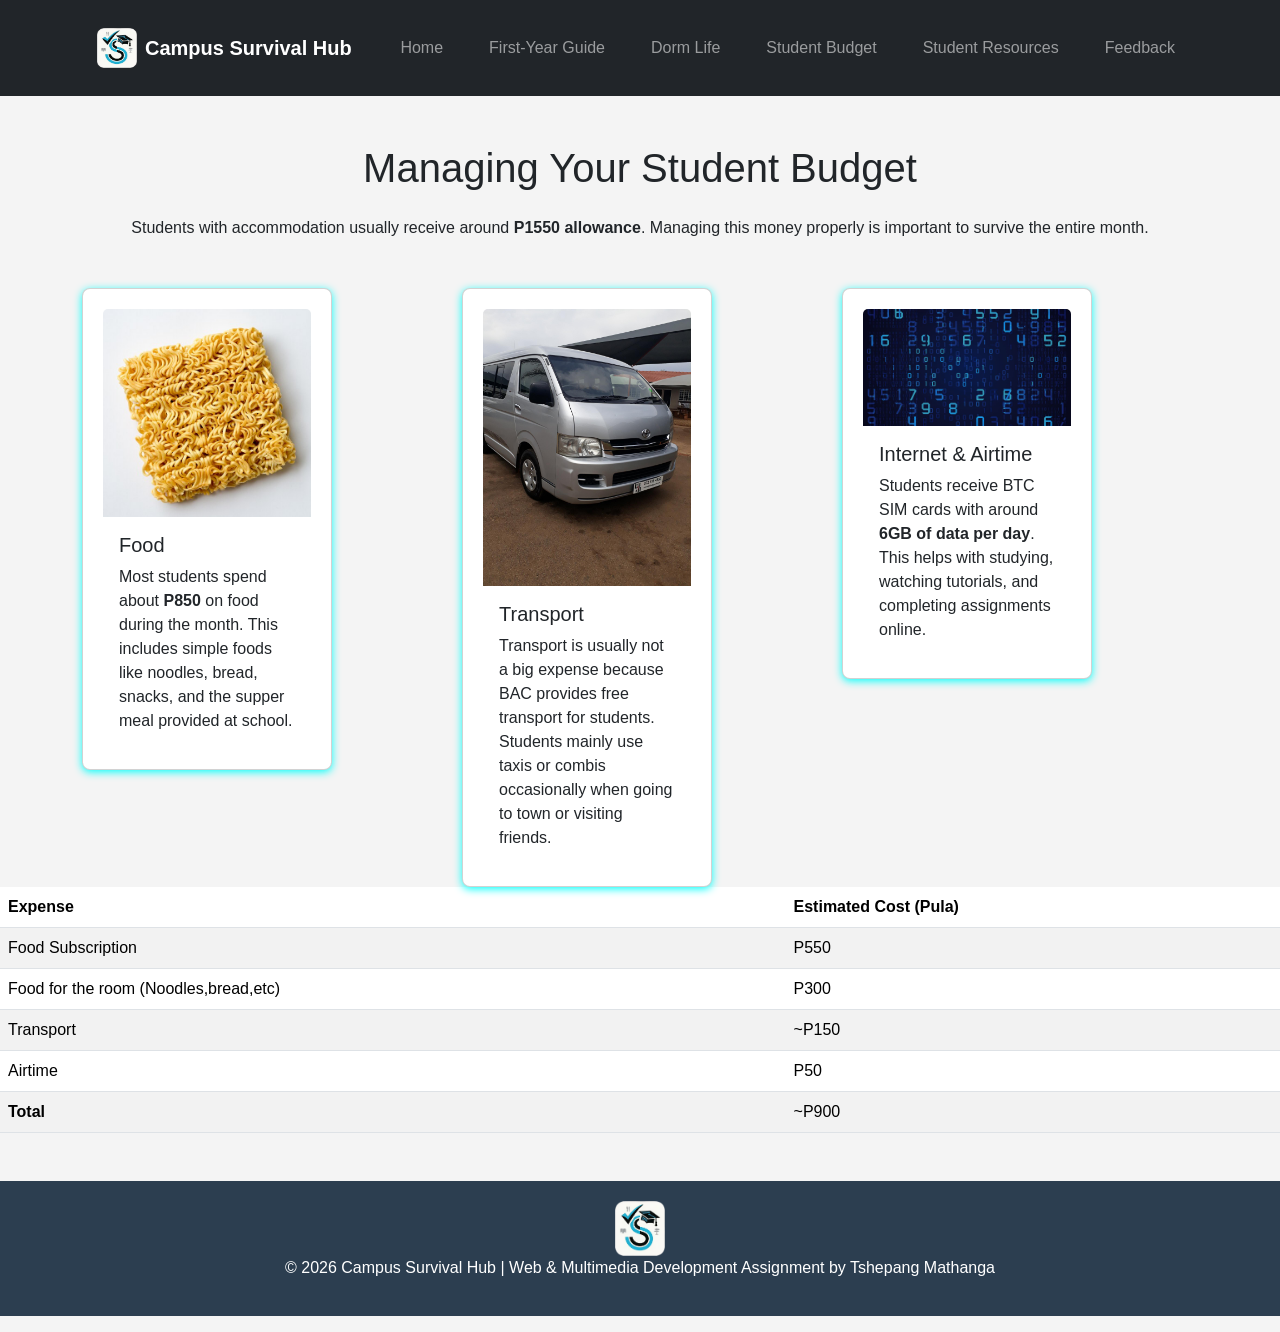
==== budget.html @ 30d9d2fe "removed search bar its pretty useless" ====
<!DOCTYPE html>
<html lang="en">

<head>
<meta charset="UTF-8">
<link rel="icon" type="image/jpg" href="images/mylogo.jpg">
<title>Student Budget | Campus Survival Hub</title>

<link href="https://cdn.jsdelivr.net/npm/bootstrap@5.3.2/dist/css/bootstrap.min.css" rel="stylesheet">

<link rel="stylesheet" href="css/style.css">
</head>

<body>

<nav class="navbar navbar-expand-lg navbar-dark bg-dark">
<div class="container">

<a class="navbar-brand d-flex align-items-center" href="index.html">
<img src="images/mylogo.jpg" alt="Logo" width="40" height="40" class="me-2">
Campus Survival Hub
</a>

<button class="navbar-toggler" type="button" data-bs-toggle="collapse" data-bs-target="#navbarNav">
<span class="navbar-toggler-icon"></span>
</button>

<div class="collapse navbar-collapse" id="navbarNav">
<ul class="navbar-nav ms-auto">

<li class="nav-item">
<a class="nav-link" href="index.html">Home</a>
</li>

<li class="nav-item">
<a class="nav-link" href="firstyears.html">First-Year Guide</a>
</li>

<li class="nav-item">
<a class="nav-link" href="dormlife.html">Dorm Life</a>
</li>

<li class="nav-item">
<a class="nav-link" href="budget.html">Student Budget</a>
</li>

<li class="nav-item">
<a class="nav-link" href="resources.html">Student Resources</a>
</li>
<li class="nav-item">
<a class="nav-link" href="feedback.html">Feedback</a>
</li>
</ul>

</div>

</div>
</nav>

<div class="container mt-5">

<h1 class="text-center mb-4">Managing Your Student Budget</h1>

<p class="text-center">
Students with accommodation usually receive around <strong>P1550 allowance</strong>. 
Managing this money properly is important to survive the entire month.
</p>

<div class="row mt-5">

<div class="col-md-4">

<div class="card">
<img src="images/noodles.jpg" class="card-img-top" alt="Student food">

<div class="card-body">
<h5 class="card-title">Food</h5>
<p class="card-text">
Most students spend about <strong>P850</strong> on food during the month. 
This includes simple foods like noodles, bread, snacks, and the supper meal provided at school.
</p>
</div>

</div>

</div>

<div class="col-md-4">

<div class="card">
<img src="images/bus.jpg" class="card-img-top" alt="Transport">

<div class="card-body">
<h5 class="card-title">Transport</h5>
<p class="card-text">
Transport is usually not a big expense because BAC provides free transport for students. 
Students mainly use taxis or combis occasionally when going to town or visiting friends.
</p>
</div>

</div>

</div>

<div class="col-md-4">

<div class="card">
<img src="images/data.jpg" class="card-img-top" alt="Internet">

<div class="card-body">
<h5 class="card-title">Internet & Airtime</h5>
<p class="card-text">
Students receive BTC SIM cards with around <strong>6GB of data per day</strong>. 
This helps with studying, watching tutorials, and completing assignments online.
</p>
</div>

</div>

</div>

</div>
</div>
<section>
<div>
<table class="table table-striped">

<thead>
<tr>
<th>Expense</th>
<th>Estimated Cost (Pula)</th>
</tr>
</thead>

<tbody>
<tr>
<td>Food Subscription</td>
<td>P550</td>
</tr>

<tr>
<td>Food for the room (Noodles,bread,etc)</td>
<td>P300</td>
</tr>

<tr>
<td>Transport</td>
<td>~P150</td>
</tr>

<tr>
<td>Airtime</td>
<td>P50</td>
</tr>
<tr>
<td><strong>Total</strong></td>
<td>~P900</td>
</tr>

</tbody>

</table>
</div>
</section>
<footer class="text-center mt-5 mb-3">
    <img src="images/mylogo.jpg" width="50">
<p>© 2026 Campus Survival Hub | Web & Multimedia Development Assignment by Tshepang Mathanga</p>
</footer>

<script src="https://cdn.jsdelivr.net/npm/bootstrap@5.3.2/dist/js/bootstrap.bundle.min.js"></script>
<button onclick="topFunction()" id="topBtn" title="Go to top">↑</button>
<script src="script.js"></script>
</body>

</html>
---- css/style.css ----
body{
    font-family: Arial, sans-serif;
    margin:0;
    background:#f4f4f4;
}

header{
    background:#2c3e50;
    color:white;
    text-align:center;
    padding:30px;
}

nav{
background:#2c3e50;
padding:15px;
text-align:center;

position:sticky;
top:0;
z-index:1000;
}

nav a{
    color:white;
    margin:15px;
    text-decoration:none;
    font-weight:bold;
}

nav a:hover{
    color:#f1c40f;
}

.hero{
    text-align:center;
    padding:60px;
    background:#ecf0f1;
}

.content{
    display:flex;
    justify-content:center;
    gap:20px;
    padding:40px;
}

.card{
    background:white;
    padding:20px;
    width:250px;
    border-radius:8px;
    box-shadow:0 2px 8px rgb(0, 255, 251);
}

footer{
    background:#2c3e50;
    color:white;
    text-align:center;
    padding:20px;
    margin-top:40px;
}
.hero{
position:relative;
text-align:center;
color:white;
}

.hero img{
width:100%;
height:550px;
object-fit:cover;
filter:brightness(60%);
}

.hero-text{
position:absolute;
top:50%;
left:50%;
transform:translate(-50%,-50%);
}

.hero-text h2{
font-size:40px;
margin-bottom:10px;
}

.hero-text p{
font-size:18px;
}
.card h3{
font-size:20px;
margin-bottom:10px;
}
.tip{
background:#ecf0f1;
padding:40px;
text-align:center;
margin:40px;
border-radius:10px;
}

.tip h2{
margin-bottom:15px;
}
.hero{
background-image: url("../images/campus.jpg");
background-size: cover;
background-position: center;
padding: 120px 20px;
}
#topBtn{
display:none;
position:fixed;
bottom:30px;
right:30px;
z-index:99;
border:none;
outline:none;
background-color:#0d6efd;
color:white;
cursor:pointer;
padding:12px 16px;
border-radius:8px;
font-size:18px;
}

#topBtn:hover{
background-color:#333;
}
.card:hover{
transform: scale(1.05);
transition: 0.3s;
}
#tipBox{
    font-size: 18px;
    font-weight: 500;
}
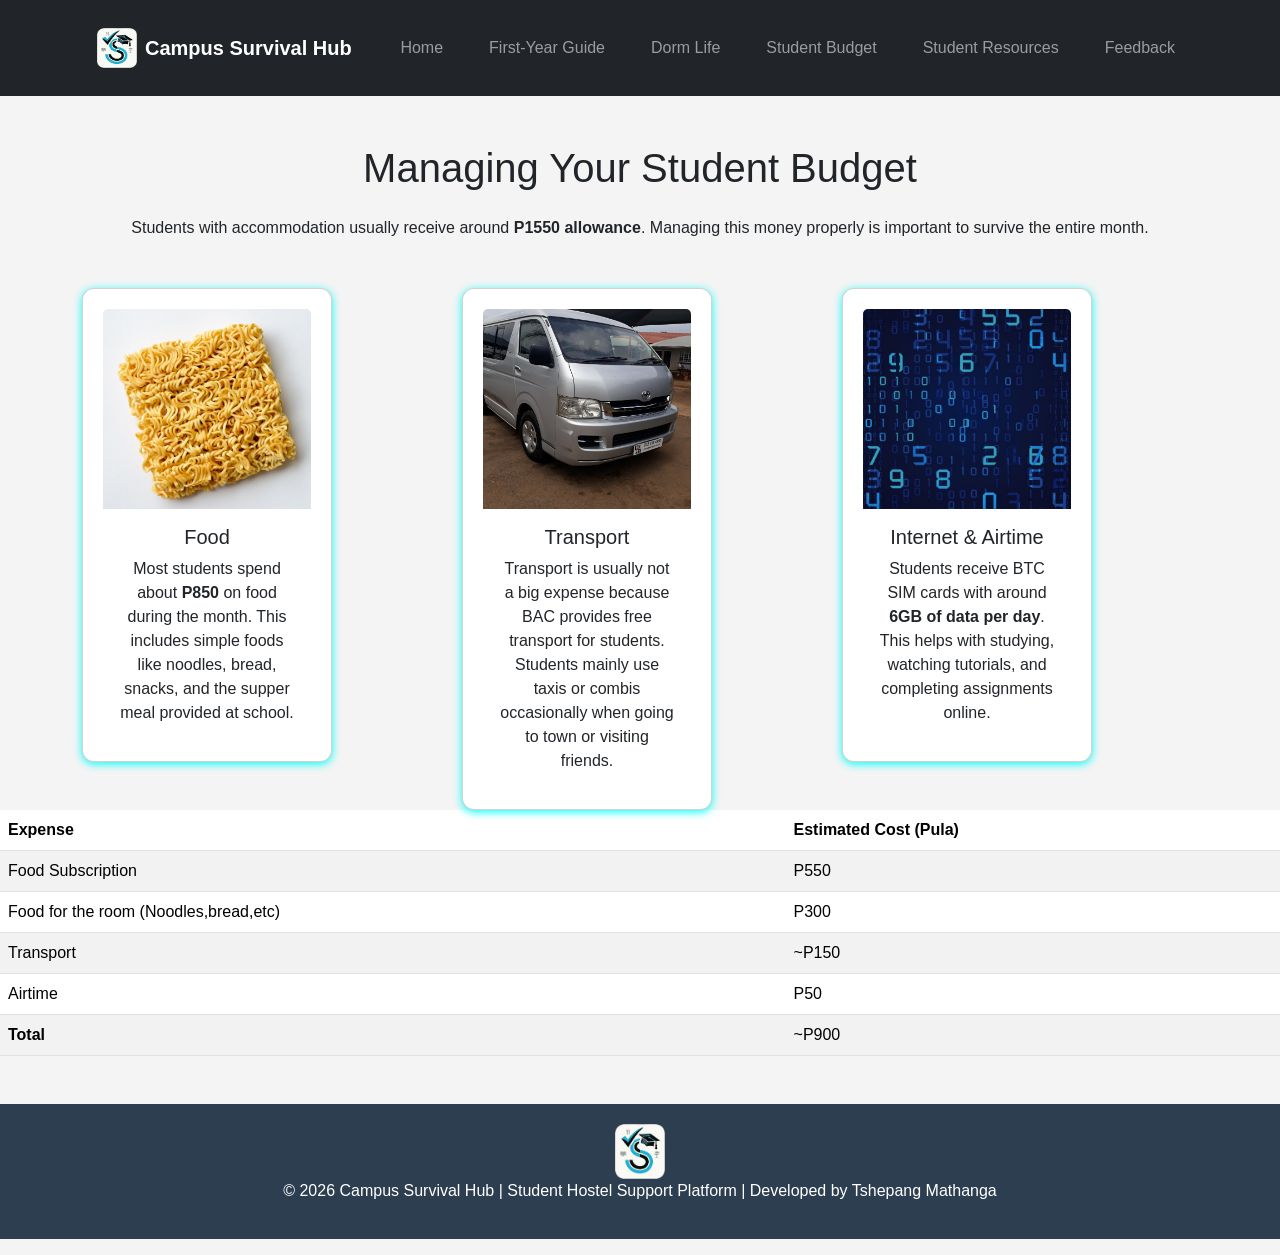
==== commit 05789875: "adjusted the index and first year page so that its not bac heavy as KB sugessted" ====
--- a/budget.html
+++ b/budget.html
@@ -2,6 +2,7 @@
 <html lang="en">
 
 <head>
+<meta name="viewport" content="width=device-width, initial-scale=1.0">
 <meta charset="UTF-8">
 <link rel="icon" type="image/jpg" href="images/mylogo.jpg">
 <title>Student Budget | Campus Survival Hub</title>
@@ -164,7 +165,7 @@
 </section>
 <footer class="text-center mt-5 mb-3">
     <img src="images/mylogo.jpg" width="50">
-<p>© 2026 Campus Survival Hub | Web & Multimedia Development Assignment by Tshepang Mathanga</p>
+<p>© 2026 Campus Survival Hub | Student Hostel Support Platform | Developed by Tshepang Mathanga</p>
 </footer>
 
 <script src="https://cdn.jsdelivr.net/npm/bootstrap@5.3.2/dist/js/bootstrap.bundle.min.js"></script>
--- a/css/style.css
+++ b/css/style.css
@@ -1,6 +1,6 @@
 body{
     font-family: Arial, sans-serif;
-    margin:0;
+    margin: 0px;
     background:#f4f4f4;
 }
 
@@ -135,4 +135,15 @@
 #tipBox{
     font-size: 18px;
     font-weight: 500;
-}+}
+.card{
+word-wrap: break-word;
+}
+.card img{
+height:200px;
+object-fit:cover;
+}
+.card {
+text-align: center;
+border-radius: 12px;
+}
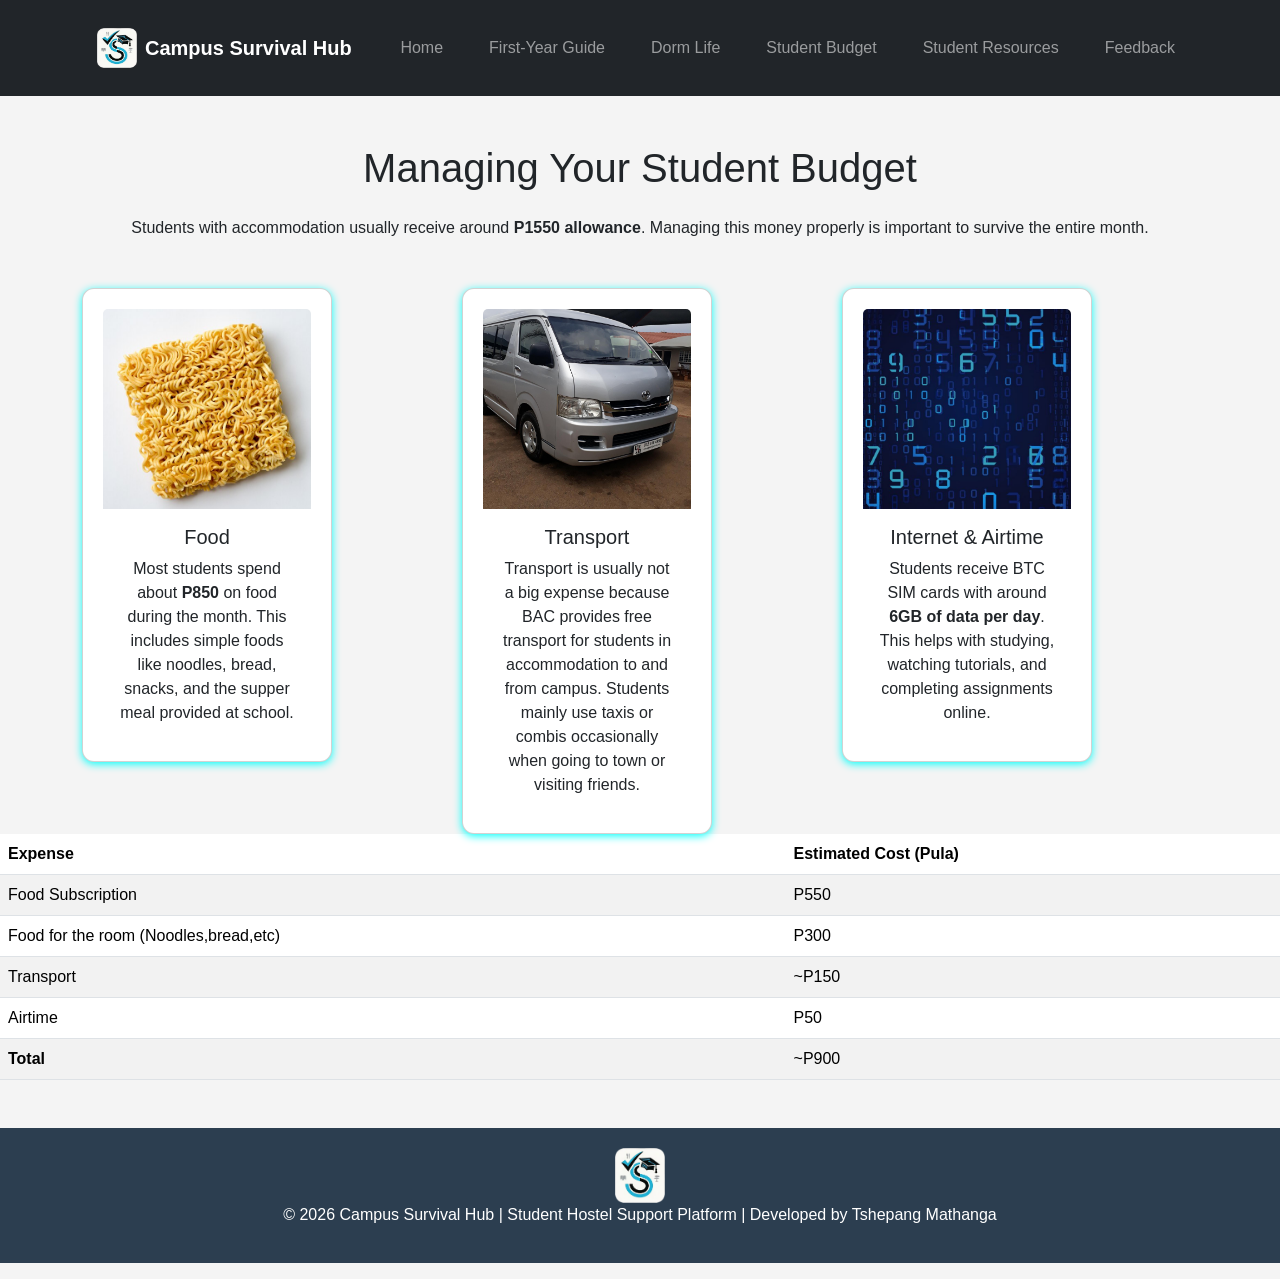
==== commit c4417a26: "fixed a few stuff" ====
--- a/budget.html
+++ b/budget.html
@@ -94,7 +94,7 @@
 <div class="card-body">
 <h5 class="card-title">Transport</h5>
 <p class="card-text">
-Transport is usually not a big expense because BAC provides free transport for students. 
+Transport is usually not a big expense because BAC provides free transport for students in accommodation to and from campus. 
 Students mainly use taxis or combis occasionally when going to town or visiting friends.
 </p>
 </div>
@@ -124,6 +124,7 @@
 </div>
 <section>
 <div>
+
 <table class="table table-striped">
 
 <thead>
--- a/css/style.css
+++ b/css/style.css
@@ -147,3 +147,39 @@
 text-align: center;
 border-radius: 12px;
 }
+.hero {
+position: relative;
+text-align: center;
+color: white;
+}
+
+.hero img {
+width: 100%;
+height: 400px;
+object-fit: cover;
+}
+
+.hero-text {
+position: absolute;
+top: 50%;
+left: 50%;
+transform: translate(-50%, -50%);
+background: rgba(0, 0, 0, 0.5);
+padding: 20px;
+border-radius: 10px;
+width: 90%;
+}
+@media (max-width: 768px) {
+
+.hero img {
+height: 300px;
+}
+
+.hero-text {
+position: static;
+transform: none;
+background: #2c3e50;
+margin-top: -5px;
+}
+
+}
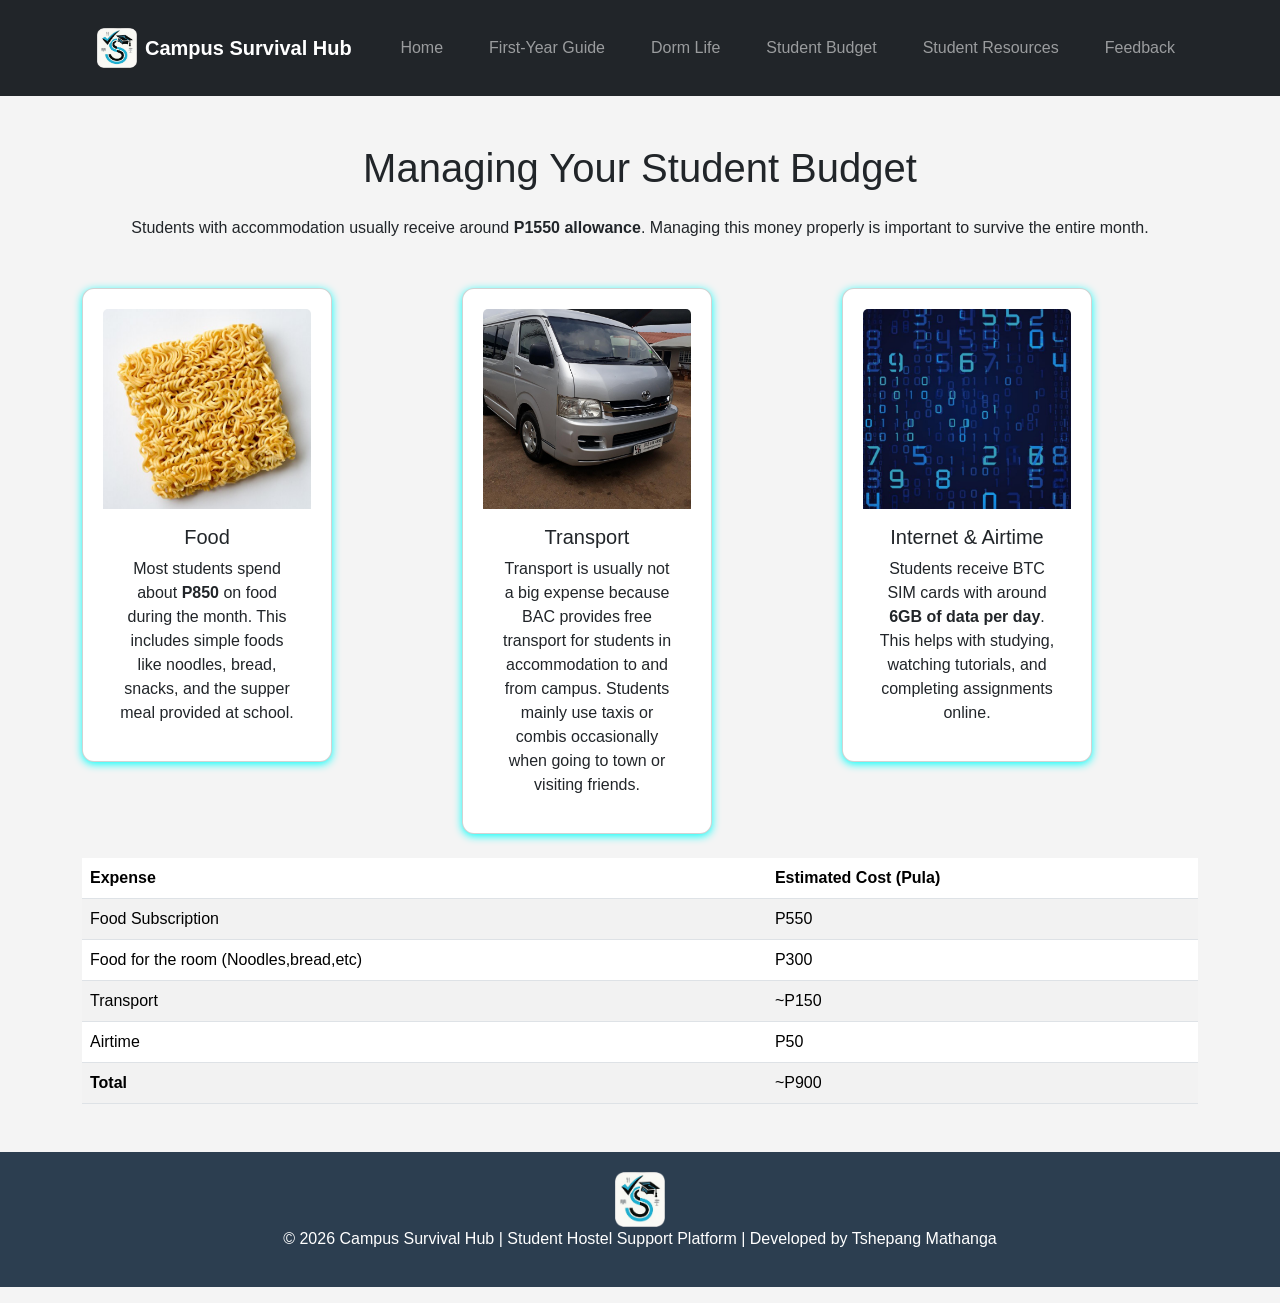
==== commit 5d92f2e3: "i fixed my hero section code it was all over the place" ====
--- a/budget.html
+++ b/budget.html
@@ -123,9 +123,8 @@
 </div>
 </div>
 <section>
-<div>
-
-<table class="table table-striped">
+  <div class="container mt-4">
+    <table class="table table-striped">
 
 <thead>
 <tr>
--- a/css/style.css
+++ b/css/style.css
@@ -60,34 +60,37 @@
     padding:20px;
     margin-top:40px;
 }
-.hero{
-position:relative;
-text-align:center;
-color:white;
+.hero {
+  position: relative;
+  text-align: center;
+  color: white;
+  background-image: url('../images/campus.jpg');
+  background-size: cover;
+  background-position: center;
+  padding: 120px 20px;
 }
 
-.hero img{
-width:100%;
-height:550px;
-object-fit:cover;
-filter:brightness(60%);
+.hero img {
+  width: 100%;
+  height: 400px;
+  object-fit: cover;
+  filter: brightness(60%);
 }
 
-.hero-text{
-position:absolute;
-top:50%;
-left:50%;
-transform:translate(-50%,-50%);
+.hero-text {
+  position: absolute;
+  top: 50%;
+  left: 50%;
+  transform: translate(-50%, -50%);
+  background: rgba(0, 0, 0, 0.5);
+  padding: 20px;
+  border-radius: 10px;
+  width: 90%;
 }
 
-.hero-text h2{
-font-size:40px;
-margin-bottom:10px;
-}
+.hero-text h2 { font-size: 40px; margin-bottom: 10px; }
+.hero-text p { font-size: 18px; }
 
-.hero-text p{
-font-size:18px;
-}
 .card h3{
 font-size:20px;
 margin-bottom:10px;
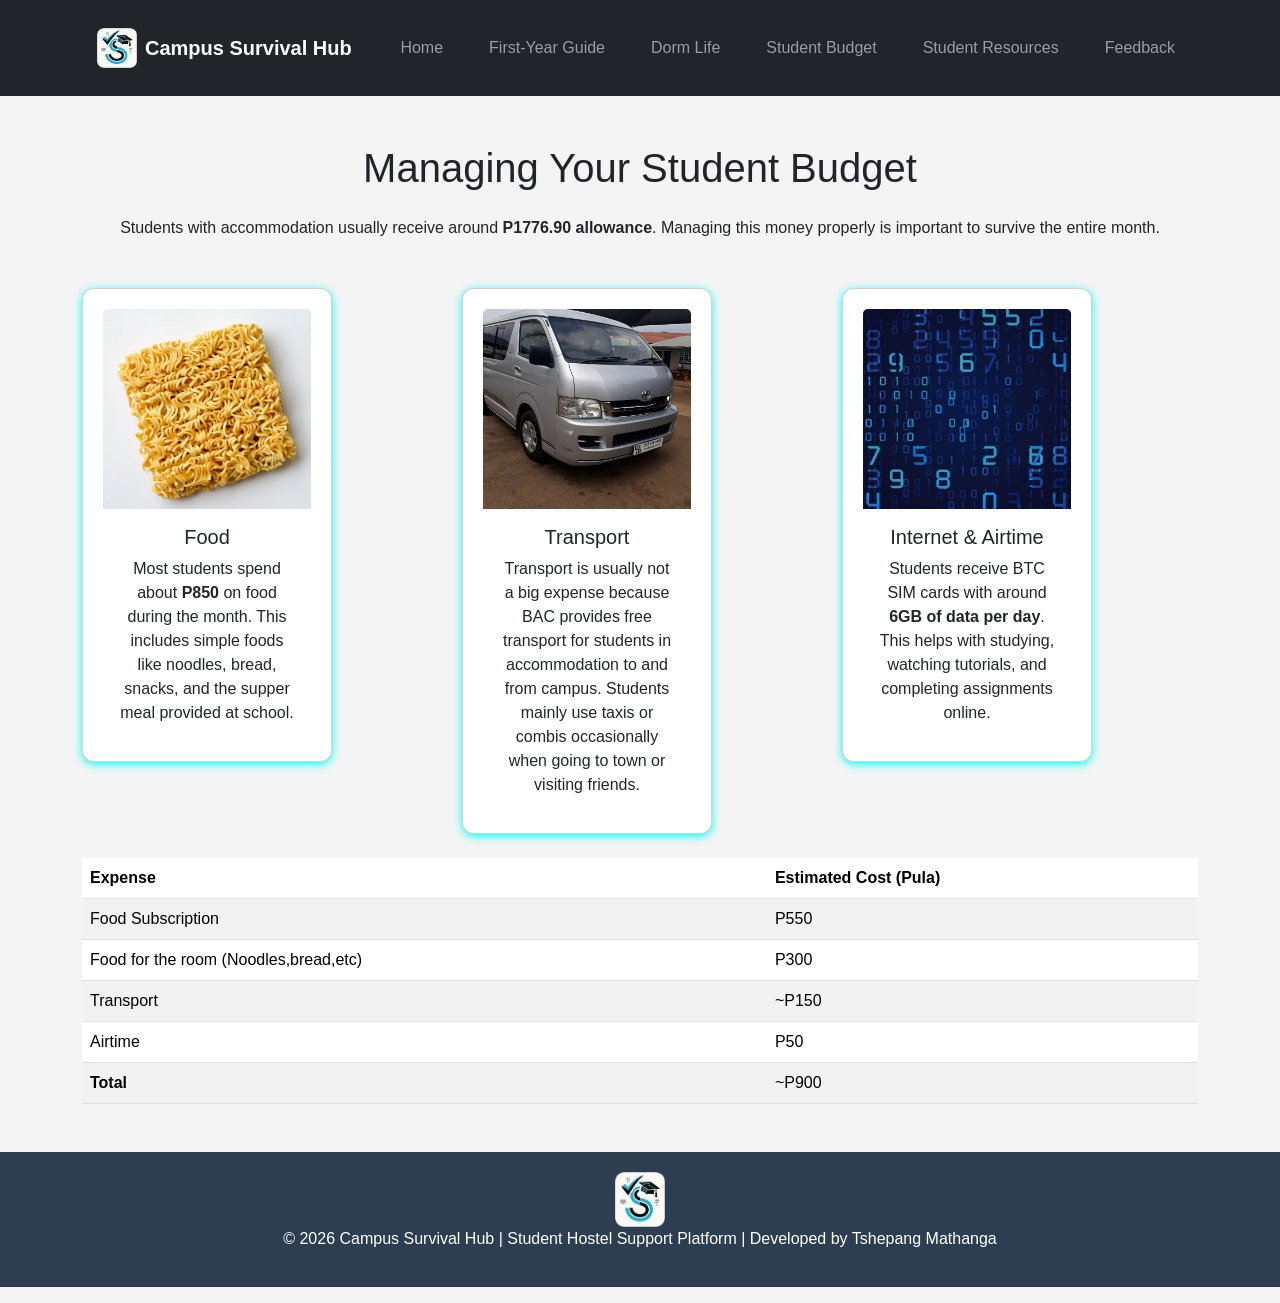
==== commit 2a4aec44: "UPDATED THE ALLOWANCE AMMOUNT" ====
--- a/budget.html
+++ b/budget.html
@@ -63,7 +63,7 @@
 <h1 class="text-center mb-4">Managing Your Student Budget</h1>
 
 <p class="text-center">
-Students with accommodation usually receive around <strong>P1550 allowance</strong>. 
+Students with accommodation usually receive around <strong>P1776.90 allowance</strong>. 
 Managing this money properly is important to survive the entire month.
 </p>
 
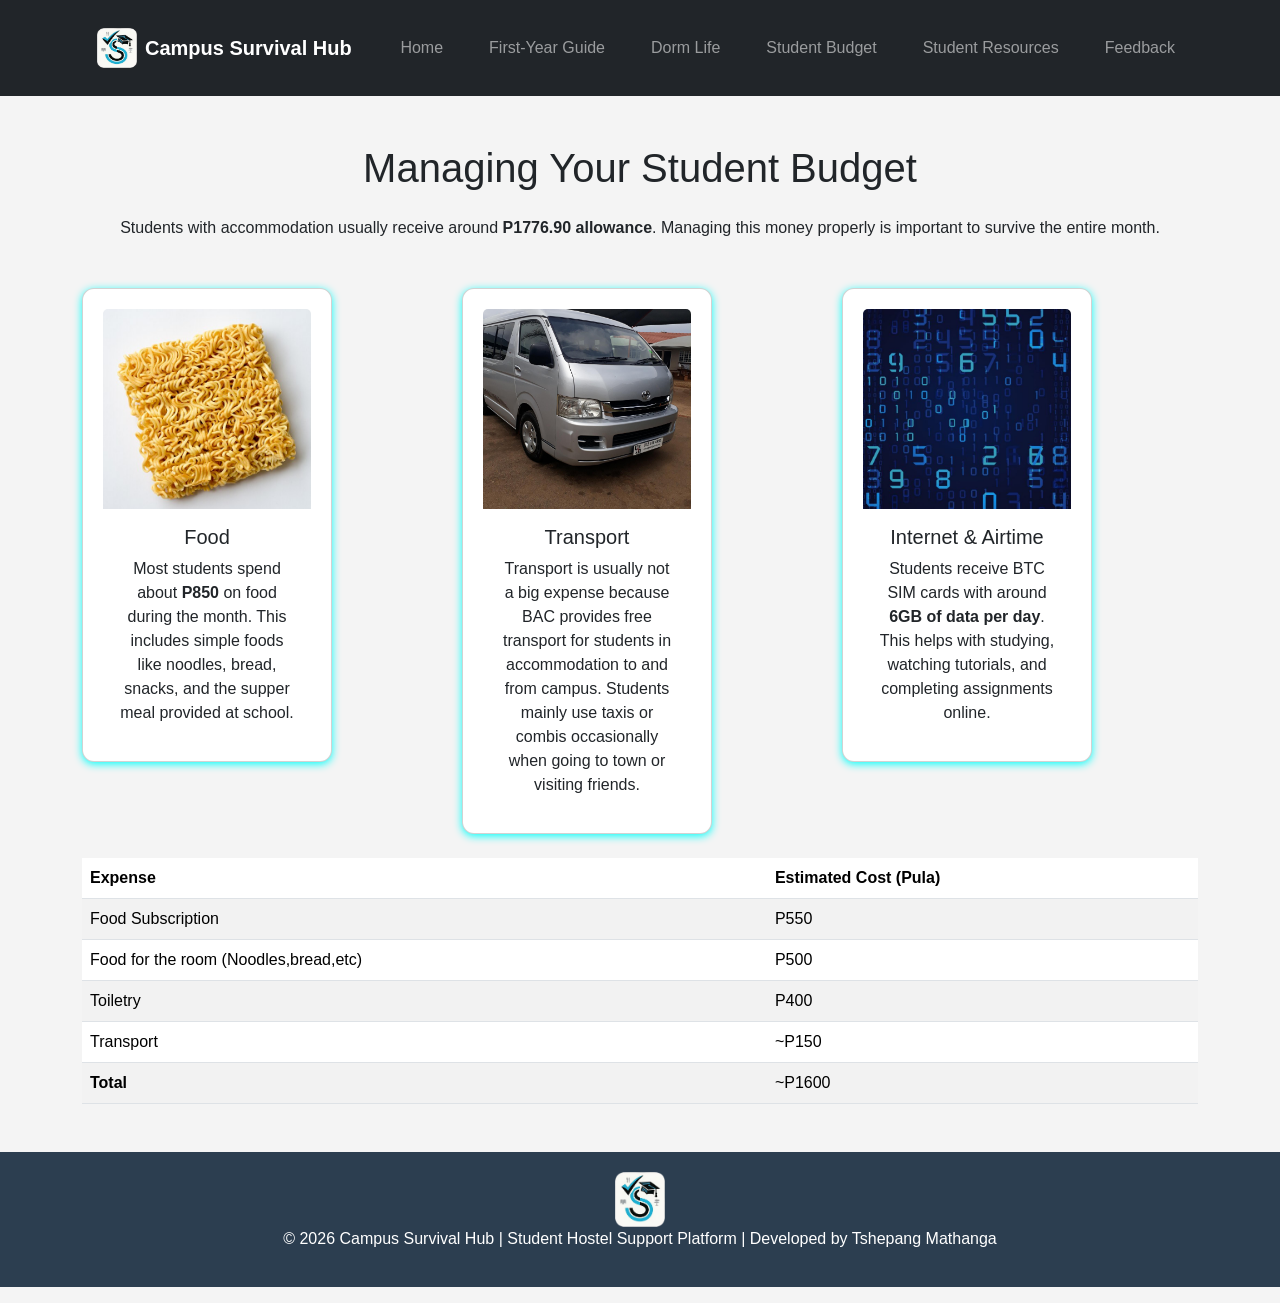
==== commit 1d00f7e3: "added a new row in my table" ====
--- a/budget.html
+++ b/budget.html
@@ -141,7 +141,12 @@
 
 <tr>
 <td>Food for the room (Noodles,bread,etc)</td>
-<td>P300</td>
+<td>P500</td>
+</tr>
+
+<tr>
+<td>Toiletry</td>
+<td>P400</td>
 </tr>
 
 <tr>
@@ -150,12 +155,8 @@
 </tr>
 
 <tr>
-<td>Airtime</td>
-<td>P50</td>
-</tr>
-<tr>
 <td><strong>Total</strong></td>
-<td>~P900</td>
+<td>~P1600</td>
 </tr>
 
 </tbody>
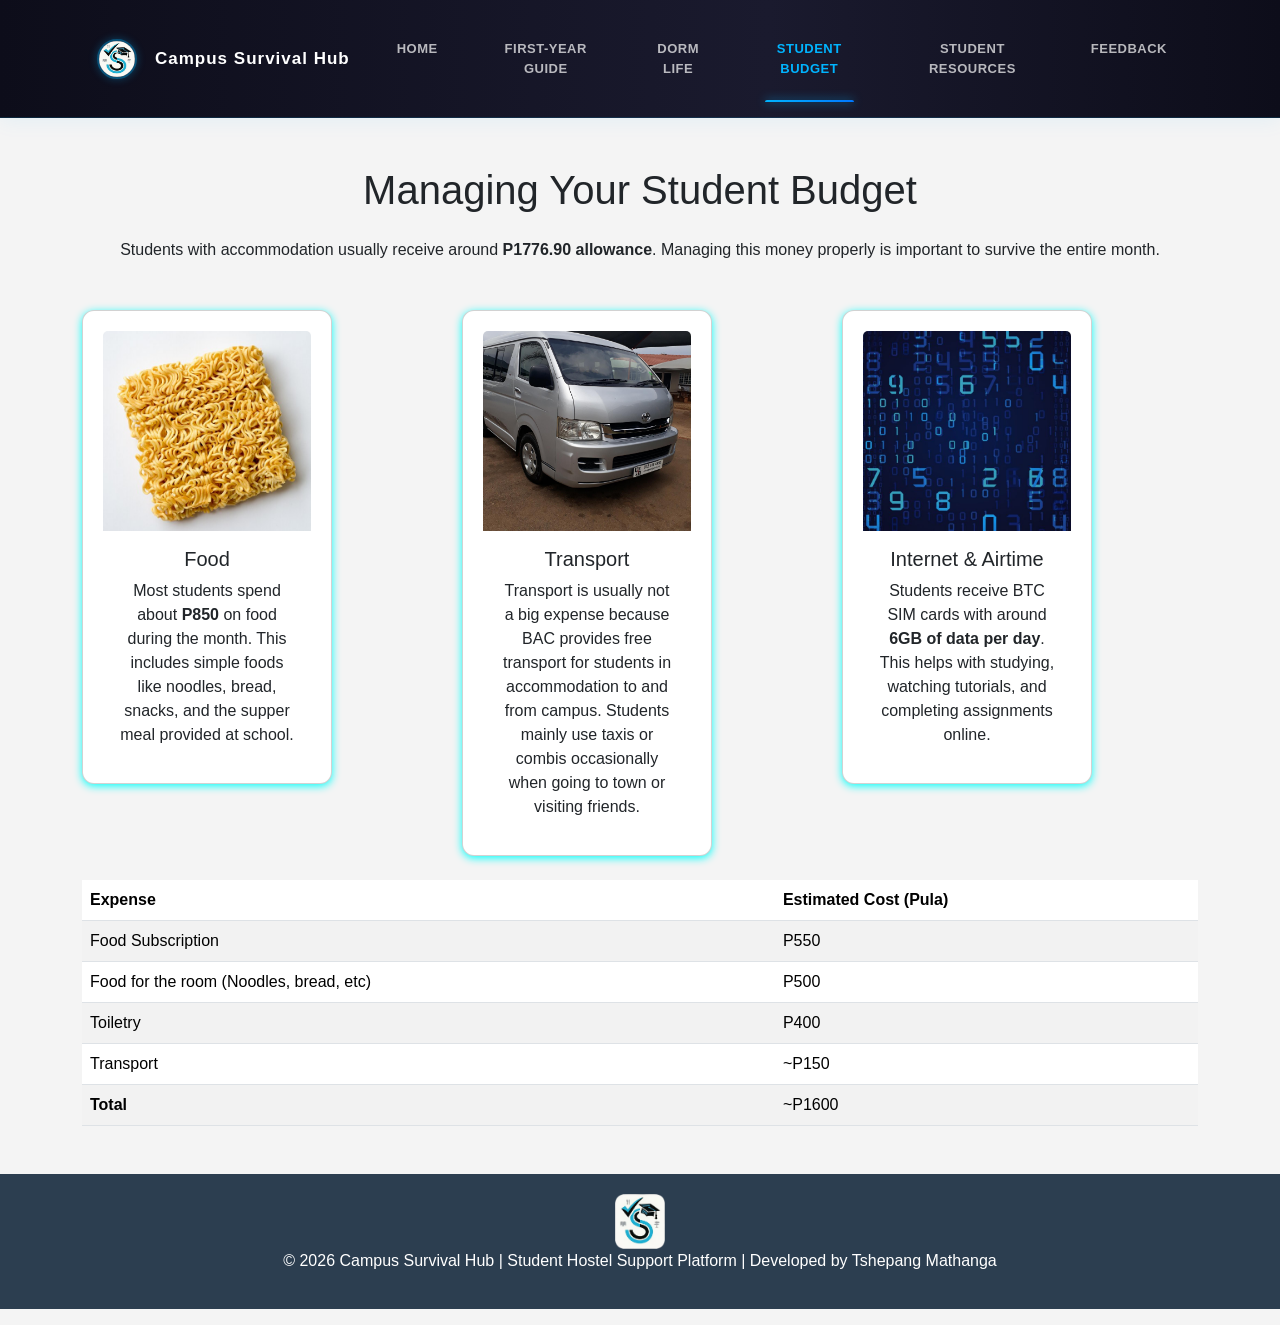
==== commit 9fc86821: "i heard kb doesint like div so i reserched html5 tags and placed them but i couldnt replace all divs" ====
--- a/budget.html
+++ b/budget.html
@@ -1,177 +1,105 @@
 <!DOCTYPE html>
 <html lang="en">
-
 <head>
 <meta name="viewport" content="width=device-width, initial-scale=1.0">
 <meta charset="UTF-8">
 <link rel="icon" type="image/jpg" href="images/mylogo.jpg">
 <title>Student Budget | Campus Survival Hub</title>
-
 <link href="https://cdn.jsdelivr.net/npm/bootstrap@5.3.2/dist/css/bootstrap.min.css" rel="stylesheet">
-
 <link rel="stylesheet" href="css/style.css">
 </head>
-
 <body>
 
 <nav class="navbar navbar-expand-lg navbar-dark bg-dark">
 <div class="container">
-
 <a class="navbar-brand d-flex align-items-center" href="index.html">
-<img src="images/mylogo.jpg" alt="Logo" width="40" height="40" class="me-2">
-Campus Survival Hub
+<img src="images/mylogo.jpg" alt="Logo" width="40" height="40" class="me-2">Campus Survival Hub
 </a>
-
 <button class="navbar-toggler" type="button" data-bs-toggle="collapse" data-bs-target="#navbarNav">
 <span class="navbar-toggler-icon"></span>
 </button>
-
 <div class="collapse navbar-collapse" id="navbarNav">
 <ul class="navbar-nav ms-auto">
-
-<li class="nav-item">
-<a class="nav-link" href="index.html">Home</a>
-</li>
-
-<li class="nav-item">
-<a class="nav-link" href="firstyears.html">First-Year Guide</a>
-</li>
-
-<li class="nav-item">
-<a class="nav-link" href="dormlife.html">Dorm Life</a>
-</li>
-
-<li class="nav-item">
-<a class="nav-link" href="budget.html">Student Budget</a>
-</li>
-
-<li class="nav-item">
-<a class="nav-link" href="resources.html">Student Resources</a>
-</li>
-<li class="nav-item">
-<a class="nav-link" href="feedback.html">Feedback</a>
-</li>
+<li class="nav-item"><a class="nav-link" href="index.html">Home</a></li>
+<li class="nav-item"><a class="nav-link" href="firstyears.html">First-Year Guide</a></li>
+<li class="nav-item"><a class="nav-link" href="dormlife.html">Dorm Life</a></li>
+<li class="nav-item"><a class="nav-link active" href="budget.html">Student Budget</a></li>
+<li class="nav-item"><a class="nav-link" href="resources.html">Student Resources</a></li>
+<li class="nav-item"><a class="nav-link" href="feedback.html">Feedback</a></li>
 </ul>
-
 </div>
-
 </div>
 </nav>
 
-<div class="container mt-5">
+<main class="container mt-5">
 
-<h1 class="text-center mb-4">Managing Your Student Budget</h1>
+  <h1 class="text-center mb-4">Managing Your Student Budget</h1>
+  <p class="text-center">
+    Students with accommodation usually receive around <strong>P1776.90 allowance</strong>.
+    Managing this money properly is important to survive the entire month.
+  </p>
 
-<p class="text-center">
-Students with accommodation usually receive around <strong>P1776.90 allowance</strong>. 
-Managing this money properly is important to survive the entire month.
-</p>
+  <section class="row mt-5">
 
-<div class="row mt-5">
+    <article class="col-md-4">
+      <div class="card">
+        <img src="images/noodles.jpg" class="card-img-top" alt="Student food">
+        <div class="card-body">
+          <h5 class="card-title">Food</h5>
+          <p class="card-text">Most students spend about <strong>P850</strong> on food during the month. This includes simple foods like noodles, bread, snacks, and the supper meal provided at school.</p>
+        </div>
+      </div>
+    </article>
 
-<div class="col-md-4">
+    <article class="col-md-4">
+      <div class="card">
+        <img src="images/bus.jpg" class="card-img-top" alt="Transport">
+        <div class="card-body">
+          <h5 class="card-title">Transport</h5>
+          <p class="card-text">Transport is usually not a big expense because BAC provides free transport for students in accommodation to and from campus. Students mainly use taxis or combis occasionally when going to town or visiting friends.</p>
+        </div>
+      </div>
+    </article>
 
-<div class="card">
-<img src="images/noodles.jpg" class="card-img-top" alt="Student food">
+    <article class="col-md-4">
+      <div class="card">
+        <img src="images/data.jpg" class="card-img-top" alt="Internet">
+        <div class="card-body">
+          <h5 class="card-title">Internet & Airtime</h5>
+          <p class="card-text">Students receive BTC SIM cards with around <strong>6GB of data per day</strong>. This helps with studying, watching tutorials, and completing assignments online.</p>
+        </div>
+      </div>
+    </article>
 
-<div class="card-body">
-<h5 class="card-title">Food</h5>
-<p class="card-text">
-Most students spend about <strong>P850</strong> on food during the month. 
-This includes simple foods like noodles, bread, snacks, and the supper meal provided at school.
-</p>
-</div>
+  </section>
 
-</div>
+  <section class="mt-4">
+    <table class="table table-striped">
+      <thead>
+        <tr>
+          <th>Expense</th>
+          <th>Estimated Cost (Pula)</th>
+        </tr>
+      </thead>
+      <tbody>
+        <tr><td>Food Subscription</td><td>P550</td></tr>
+        <tr><td>Food for the room (Noodles, bread, etc)</td><td>P500</td></tr>
+        <tr><td>Toiletry</td><td>P400</td></tr>
+        <tr><td>Transport</td><td>~P150</td></tr>
+        <tr><td><strong>Total</strong></td><td>~P1600</td></tr>
+      </tbody>
+    </table>
+  </section>
 
-</div>
+</main>
 
-<div class="col-md-4">
-
-<div class="card">
-<img src="images/bus.jpg" class="card-img-top" alt="Transport">
-
-<div class="card-body">
-<h5 class="card-title">Transport</h5>
-<p class="card-text">
-Transport is usually not a big expense because BAC provides free transport for students in accommodation to and from campus. 
-Students mainly use taxis or combis occasionally when going to town or visiting friends.
-</p>
-</div>
-
-</div>
-
-</div>
-
-<div class="col-md-4">
-
-<div class="card">
-<img src="images/data.jpg" class="card-img-top" alt="Internet">
-
-<div class="card-body">
-<h5 class="card-title">Internet & Airtime</h5>
-<p class="card-text">
-Students receive BTC SIM cards with around <strong>6GB of data per day</strong>. 
-This helps with studying, watching tutorials, and completing assignments online.
-</p>
-</div>
-
-</div>
-
-</div>
-
-</div>
-</div>
-<section>
-  <div class="container mt-4">
-    <table class="table table-striped">
-
-<thead>
-<tr>
-<th>Expense</th>
-<th>Estimated Cost (Pula)</th>
-</tr>
-</thead>
-
-<tbody>
-<tr>
-<td>Food Subscription</td>
-<td>P550</td>
-</tr>
-
-<tr>
-<td>Food for the room (Noodles,bread,etc)</td>
-<td>P500</td>
-</tr>
-
-<tr>
-<td>Toiletry</td>
-<td>P400</td>
-</tr>
-
-<tr>
-<td>Transport</td>
-<td>~P150</td>
-</tr>
-
-<tr>
-<td><strong>Total</strong></td>
-<td>~P1600</td>
-</tr>
-
-</tbody>
-
-</table>
-</div>
-</section>
 <footer class="text-center mt-5 mb-3">
     <img src="images/mylogo.jpg" width="50">
-<p>© 2026 Campus Survival Hub | Student Hostel Support Platform | Developed by Tshepang Mathanga</p>
+    <p>© 2026 Campus Survival Hub | Student Hostel Support Platform | Developed by Tshepang Mathanga</p>
 </footer>
 
+<button onclick="topFunction()" id="topBtn" title="Go to top">↑</button>
 <script src="https://cdn.jsdelivr.net/npm/bootstrap@5.3.2/dist/js/bootstrap.bundle.min.js"></script>
-<button onclick="topFunction()" id="topBtn" title="Go to top">↑</button>
 <script src="script.js"></script>
 </body>
-
-</html>+</html>
--- a/css/style.css
+++ b/css/style.css
@@ -185,4 +185,138 @@
 margin-top: -5px;
 }
 
+}
+
+/*navigation bar effects stuff di simolola ha */
+.navbar {
+  background: linear-gradient(90deg, #0d0d1a 0%, #1a1a2e 60%, #0d0d1a 100%) !important;
+  border-bottom: 1px solid rgba(0, 180, 255, 0.15);
+  box-shadow: 0 2px 20px rgba(0, 180, 255, 0.08);
+  padding: 0 0;
+}
+
+.navbar-brand {
+  font-size: 17px;
+  font-weight: 700;
+  letter-spacing: 1px;
+  color: #ffffff !important;
+  display: flex;
+  align-items: center;
+  gap: 10px;
+  padding: 14px 0;
+  transition: all 0.3s ease;
+}
+
+.navbar-brand img {
+  border-radius: 50%;
+  border: 2px solid rgba(0, 180, 255, 0.4);
+  box-shadow: 0 0 8px rgba(0, 180, 255, 0.3);
+  transition: all 0.3s ease;
+}
+
+.navbar-brand:hover img {
+  border-color: #00b4ff;
+  box-shadow: 0 0 14px rgba(0, 180, 255, 0.7);
+}
+
+.navbar-brand span {
+  background: linear-gradient(90deg, #ffffff, #00b4ff);
+  -webkit-background-clip: text;
+  -webkit-text-fill-color: transparent;
+  background-clip: text;
+}
+
+/* di navigation link and stuff */
+.navbar-nav .nav-link {
+  color: rgba(255,255,255,0.7) !important;
+  font-size: 13px;
+  font-weight: 600;
+  letter-spacing: 0.5px;
+  padding: 24px 16px !important;
+  position: relative;
+  transition: color 0.3s ease;
+  text-transform: uppercase;
+}
+
+.navbar-nav .nav-link::after {
+  content: '';
+  position: absolute;
+  bottom: 0;
+  left: 16px;
+  right: 16px;
+  height: 2px;
+  background: linear-gradient(90deg, #00b4ff, #0077ff);
+  border-radius: 2px 2px 0 0;
+  transform: scaleX(0);
+  transition: transform 0.3s ease;
+  box-shadow: 0 0 8px rgba(0, 180, 255, 0.6);
+}
+
+.navbar-nav .nav-link:hover {
+  color: #ffffff !important;
+}
+
+.navbar-nav .nav-link:hover::after {
+  transform: scaleX(1);
+}
+
+.navbar-nav .nav-link.active {
+  color: #00b4ff !important;
+}
+
+.navbar-nav .nav-link.active::after {
+  transform: scaleX(1);
+  background: linear-gradient(90deg, #00b4ff, #0077ff);
+  box-shadow: 0 0 10px rgba(0, 180, 255, 0.8);
+}
+
+/* ── HAMBURGER (mobile) ──────────────────────────────── */
+.navbar-toggler {
+  border: 1px solid rgba(0, 180, 255, 0.4) !important;
+  padding: 6px 10px;
+  border-radius: 6px;
+  transition: all 0.3s;
+}
+
+.navbar-toggler:focus {
+  box-shadow: 0 0 0 3px rgba(0, 180, 255, 0.2) !important;
+}
+
+.navbar-toggler:hover {
+  border-color: #00b4ff !important;
+  box-shadow: 0 0 10px rgba(0,180,255,0.3);
+}
+
+.navbar-toggler-icon {
+  background-image: url("data:image/svg+xml,%3csvg xmlns='http://www.w3.org/2000/svg' viewBox='0 0 30 30'%3e%3cpath stroke='rgba(0,180,255,0.9)' stroke-linecap='round' stroke-miterlimit='10' stroke-width='2' d='M4 7h22M4 15h22M4 23h22'/%3e%3c/svg%3e") !important;
+}
+
+/* ── MOBILE DROPDOWN ─────────────────────────────────── */
+@media (max-width: 991px) {
+  .navbar-collapse {
+    background: #0d0d1a;
+    border-top: 1px solid rgba(0,180,255,0.1);
+    padding: 8px 0;
+    margin-top: 4px;
+  }
+
+  .navbar-nav .nav-link {
+    padding: 12px 20px !important;
+    border-left: 3px solid transparent;
+    transition: all 0.3s;
+  }
+
+  .navbar-nav .nav-link::after { display: none; }
+
+  .navbar-nav .nav-link:hover {
+    border-left-color: #00b4ff;
+    background: rgba(0,180,255,0.06);
+    padding-left: 28px !important;
+  }
+
+  .navbar-nav .nav-link.active {
+    border-left-color: #00b4ff;
+    background: rgba(0,180,255,0.08);
+    padding-left: 28px !important;
+  }
 }
